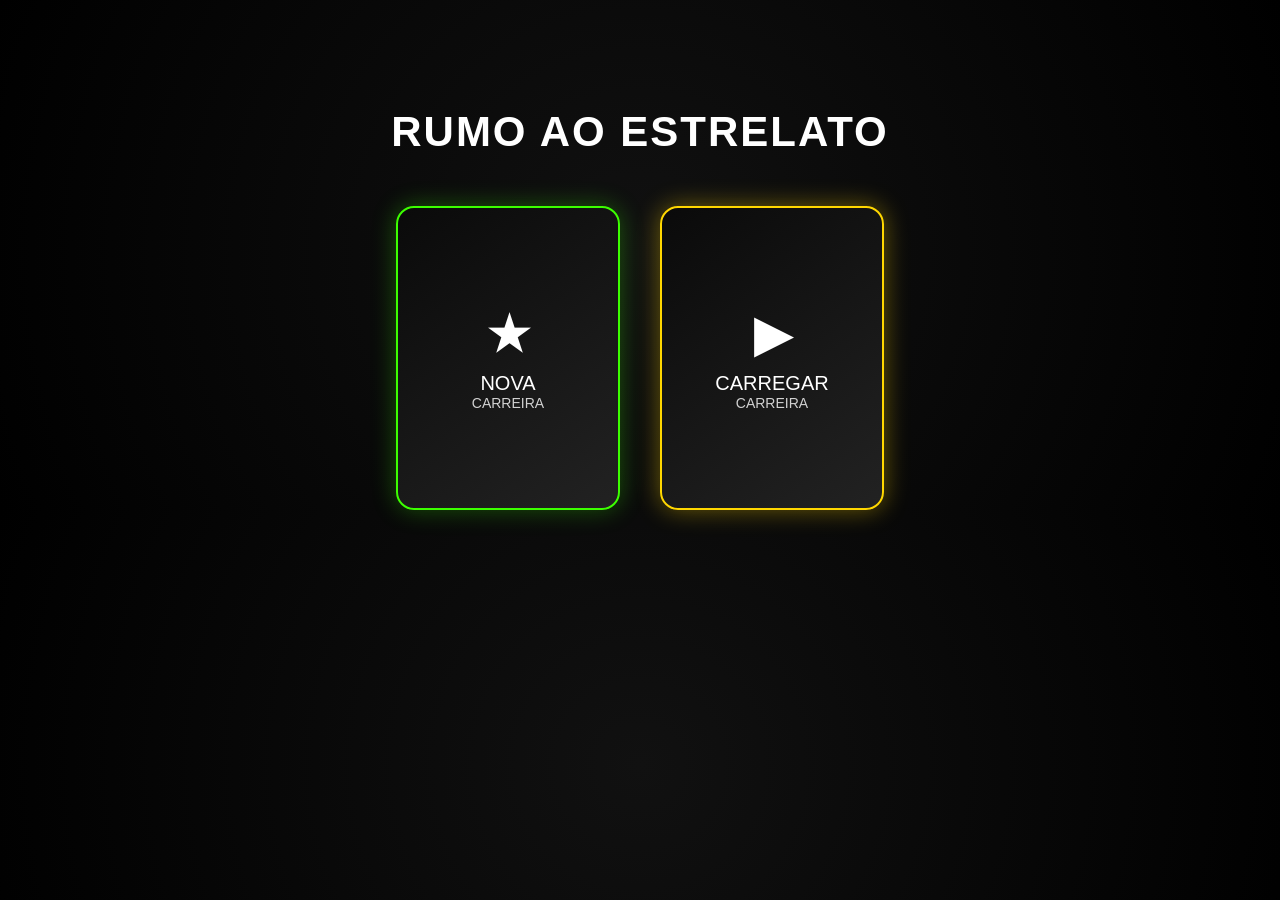
==== index.html @ d9b31e4e "Rename index.js to index.html" ====
<!DOCTYPE html>
<html lang="pt-BR">
<head>
  <meta charset="UTF-8">
  <title>Rumo ao Estrelato</title>
  <link rel="stylesheet" href="style.css">
</head>

<body>
  <div class="container">
    <h1 class="titulo">RUMO AO ESTRELATO</h1>

    <div class="cards">
      <div class="card" onclick="novaCarreira()">
        <div class="overall">★</div>
        <div class="nome">NOVA</div>
        <div class="info">CARREIRA</div>
      </div>

      <div class="card gold" onclick="carregarCarreira()">
        <div class="overall">▶</div>
        <div class="nome">CARREGAR</div>
        <div class="info">CARREIRA</div>
      </div>
    </div>
  </div>

  <script src="script.js"></script>
</body>
</html>
---- style.css ----
body {
  margin: 0;
  font-family: Arial, sans-serif;
  background: radial-gradient(circle, #111, #000);
  color: white;
  text-align: center;
}

.container {
  padding-top: 80px;
}

.titulo {
  font-size: 42px;
  margin-bottom: 50px;
  letter-spacing: 2px;
}

.cards {
  display: flex;
  justify-content: center;
  gap: 40px;
}

.card {
  width: 220px;
  height: 300px;
  border-radius: 18px;
  background: linear-gradient(145deg, #0a0a0a, #222);
  border: 2px solid #3cff00;
  cursor: pointer;
  transition: 0.25s;
  display: flex;
  flex-direction: column;
  justify-content: center;
  align-items: center;
  box-shadow: 0 0 25px rgba(60,255,0,0.3);
}

.card:hover {
  transform: scale(1.07);
  box-shadow: 0 0 40px rgba(60,255,0,0.6);
}

.gold {
  border-color: gold;
  box-shadow: 0 0 25px rgba(255,215,0,0.4);
}

.gold:hover {
  box-shadow: 0 0 40px rgba(255,215,0,0.8);
}

.overall {
  font-size: 48px;
  font-weight: bold;
}

.nome {
  font-size: 20px;
  margin-top: 10px;
}

.info {
  font-size: 14px;
  opacity: 0.8;
}
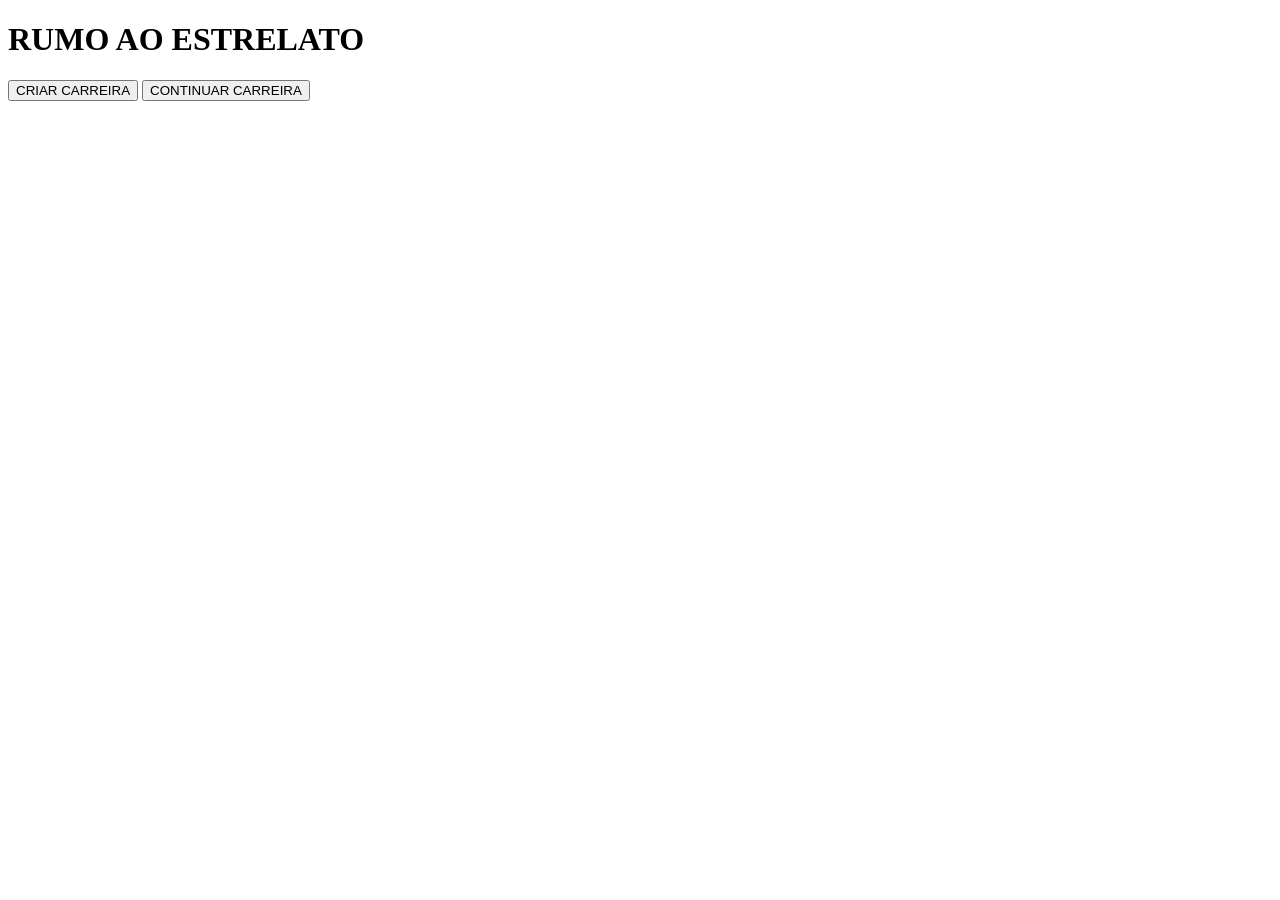
==== commit 1fde81c2: "Update index.html" ====
--- a/index.html
+++ b/index.html
@@ -7,22 +7,19 @@
 </head>
 
 <body>
-  <div class="container">
-    <h1 class="titulo">RUMO AO ESTRELATO</h1>
 
-    <div class="cards">
-      <div class="card" onclick="novaCarreira()">
-        <div class="overall">★</div>
-        <div class="nome">NOVA</div>
-        <div class="info">CARREIRA</div>
-      </div>
+  <div class="overlay"></div>
 
-      <div class="card gold" onclick="carregarCarreira()">
-        <div class="overall">▶</div>
-        <div class="nome">CARREGAR</div>
-        <div class="info">CARREIRA</div>
-      </div>
-    </div>
+  <div class="menu">
+    <h1 class="logo">RUMO AO ESTRELATO</h1>
+
+    <button class="btn" onclick="criarCarreira()">
+      CRIAR CARREIRA
+    </button>
+
+    <button class="btn gold" onclick="continuarCarreira()">
+      CONTINUAR CARREIRA
+    </button>
   </div>
 
   <script src="script.js"></script>
--- a/style.css
+++ b/style.css
@@ -1,67 +1,20 @@
-body {
-  margin: 0;
-  font-family: Arial, sans-serif;
-  background: radial-gradient(circle, #111, #000);
-  color: white;
-  text-align: center;
+.card {
+  position: relative;
+  overflow: hidden;
 }
 
-.container {
-  padding-top: 80px;
+.card::before {
+  content: "";
+  position: absolute;
+  width: 200%;
+  height: 200%;
+  background: linear-gradient(120deg, transparent, rgba(255,255,255,0.15), transparent);
+  transform: rotate(25deg);
+  top: -50%;
+  left: -50%;
+  transition: 0.6s;
 }
 
-.titulo {
-  font-size: 42px;
-  margin-bottom: 50px;
-  letter-spacing: 2px;
+.card:hover::before {
+  left: 100%;
 }
-
-.cards {
-  display: flex;
-  justify-content: center;
-  gap: 40px;
-}
-
-.card {
-  width: 220px;
-  height: 300px;
-  border-radius: 18px;
-  background: linear-gradient(145deg, #0a0a0a, #222);
-  border: 2px solid #3cff00;
-  cursor: pointer;
-  transition: 0.25s;
-  display: flex;
-  flex-direction: column;
-  justify-content: center;
-  align-items: center;
-  box-shadow: 0 0 25px rgba(60,255,0,0.3);
-}
-
-.card:hover {
-  transform: scale(1.07);
-  box-shadow: 0 0 40px rgba(60,255,0,0.6);
-}
-
-.gold {
-  border-color: gold;
-  box-shadow: 0 0 25px rgba(255,215,0,0.4);
-}
-
-.gold:hover {
-  box-shadow: 0 0 40px rgba(255,215,0,0.8);
-}
-
-.overall {
-  font-size: 48px;
-  font-weight: bold;
-}
-
-.nome {
-  font-size: 20px;
-  margin-top: 10px;
-}
-
-.info {
-  font-size: 14px;
-  opacity: 0.8;
-}
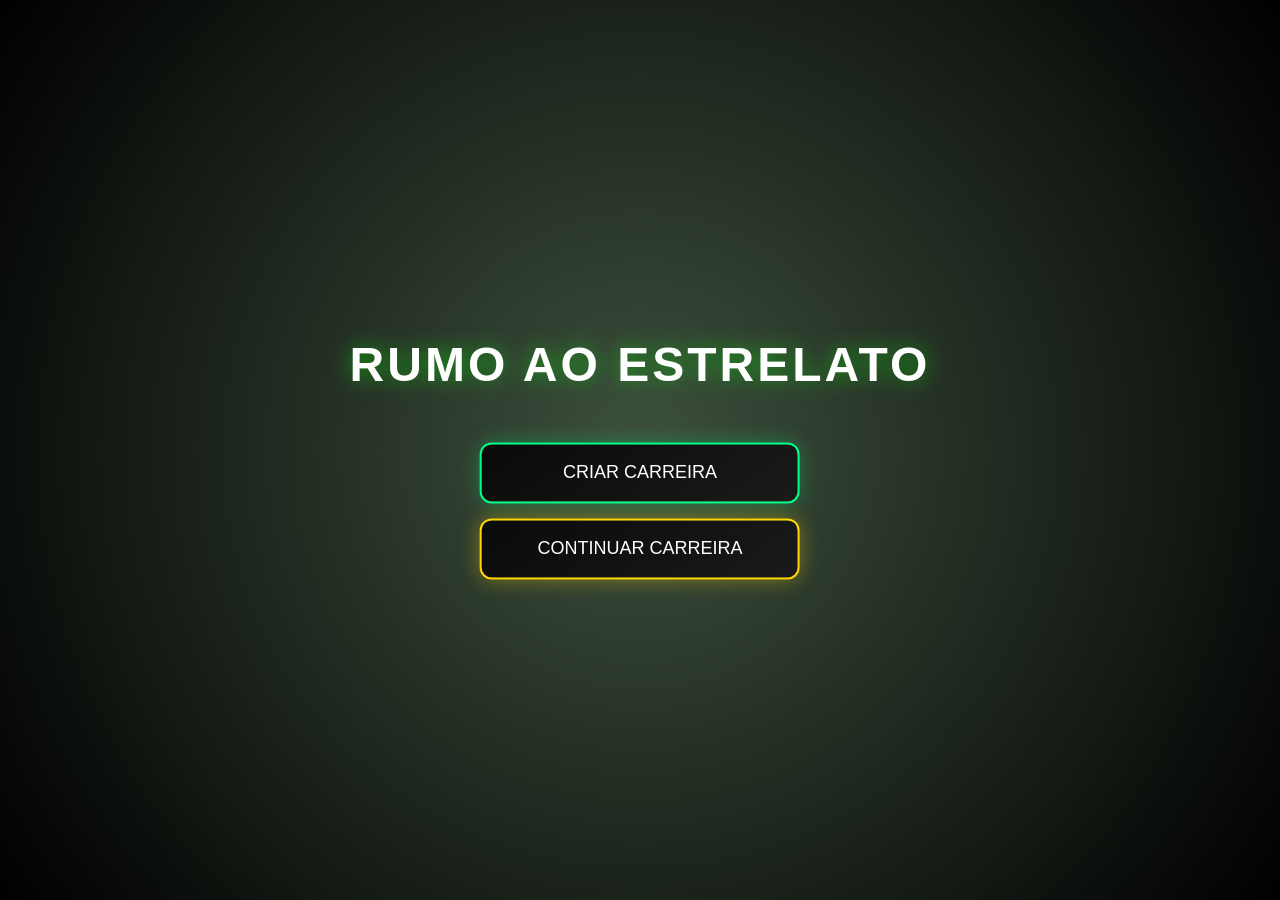
==== commit 2f9828fd: "Update index.html" ====
--- a/index.html
+++ b/index.html
@@ -4,6 +4,7 @@
   <meta charset="UTF-8">
   <title>Rumo ao Estrelato</title>
   <link rel="stylesheet" href="style.css">
+  <link rel="stylesheet" href="modal.css">
 </head>
 
 <body>
@@ -13,7 +14,7 @@
   <div class="menu">
     <h1 class="logo">RUMO AO ESTRELATO</h1>
 
-    <button class="btn" onclick="criarCarreira()">
+    <button class="btn" onclick="abrirCriacao()">
       CRIAR CARREIRA
     </button>
 
@@ -22,6 +23,38 @@
     </button>
   </div>
 
+  <!-- MODAL -->
+  <div id="modalCriar" class="modal">
+    <div class="modal-box">
+      <h2>Criar Jogador</h2>
+
+      <input id="nome" placeholder="Nome">
+      <input id="sobrenome" placeholder="Sobrenome">
+
+      <select id="posicao">
+        <option>Atacante</option>
+        <option>Meia</option>
+        <option>Volante</option>
+        <option>Zagueiro</option>
+        <option>Goleiro</option>
+      </select>
+
+      <select id="continente">
+        <option>América do Sul</option>
+        <option>Europa</option>
+        <option>África</option>
+        <option>Ásia</option>
+        <option>América do Norte</option>
+      </select>
+
+      <input id="pais" placeholder="País">
+
+      <button class="btn" onclick="criarJogador()">CONFIRMAR</button>
+      <button class="btn gold" onclick="fecharCriacao()">CANCELAR</button>
+    </div>
+  </div>
+
   <script src="script.js"></script>
+  <script src="modal.js"></script>
 </body>
 </html>
--- a/style.css
+++ b/style.css
@@ -1,20 +1,62 @@
-.card {
-  position: relative;
-  overflow: hidden;
+body {
+  margin: 0;
+  font-family: Arial, sans-serif;
+  height: 100vh;
+  background:
+    radial-gradient(circle at center, rgba(0,120,0,0.4), black),
+    url("https://images.unsplash.com/photo-1508098682722-e99c43a406b2?q=80&w=1600");
+  background-size: cover;
+  background-position: center;
+  color: white;
 }
 
-.card::before {
-  content: "";
-  position: absolute;
-  width: 200%;
-  height: 200%;
-  background: linear-gradient(120deg, transparent, rgba(255,255,255,0.15), transparent);
-  transform: rotate(25deg);
-  top: -50%;
-  left: -50%;
-  transition: 0.6s;
+.overlay {
+  position: fixed;
+  width: 100%;
+  height: 100%;
+  background: rgba(0,0,0,0.6);
 }
 
-.card:hover::before {
-  left: 100%;
+.menu {
+  position: absolute;
+  top: 50%;
+  left: 50%;
+  transform: translate(-50%, -50%);
+  text-align: center;
 }
+
+.logo {
+  font-size: 48px;
+  letter-spacing: 3px;
+  margin-bottom: 50px;
+  text-shadow: 0 0 20px rgba(0,255,0,0.5);
+}
+
+.btn {
+  display: block;
+  width: 320px;
+  margin: 15px auto;
+  padding: 18px;
+  font-size: 18px;
+  border-radius: 12px;
+  border: 2px solid #00ff88;
+  background: linear-gradient(145deg, #0a0a0a, #1a1a1a);
+  color: white;
+  cursor: pointer;
+  transition: 0.25s;
+  box-shadow: 0 0 20px rgba(0,255,136,0.3);
+}
+
+.btn:hover {
+  transform: scale(1.05);
+  box-shadow: 0 0 30px rgba(0,255,136,0.7);
+}
+
+.gold {
+  border-color: gold;
+  box-shadow: 0 0 20px rgba(255,215,0,0.4);
+}
+
+.gold:hover {
+  box-shadow: 0 0 35px rgba(255,215,0,0.9);
+}
--- a/modal.css
+++ b/modal.css
@@ -0,0 +1,30 @@
+.modal {
+  display: none;
+  position: fixed;
+  width: 100%;
+  height: 100%;
+  background: rgba(0,0,0,0.7);
+  top: 0;
+  left: 0;
+}
+
+.modal-box {
+  background: #111;
+  width: 320px;
+  padding: 25px;
+  border-radius: 12px;
+  margin: 10% auto;
+  text-align: center;
+  box-shadow: 0 0 25px rgba(0,255,100,0.4);
+}
+
+.modal input,
+.modal select {
+  width: 100%;
+  padding: 10px;
+  margin: 8px 0;
+  border-radius: 6px;
+  border: none;
+  background: #222;
+  color: white;
+}
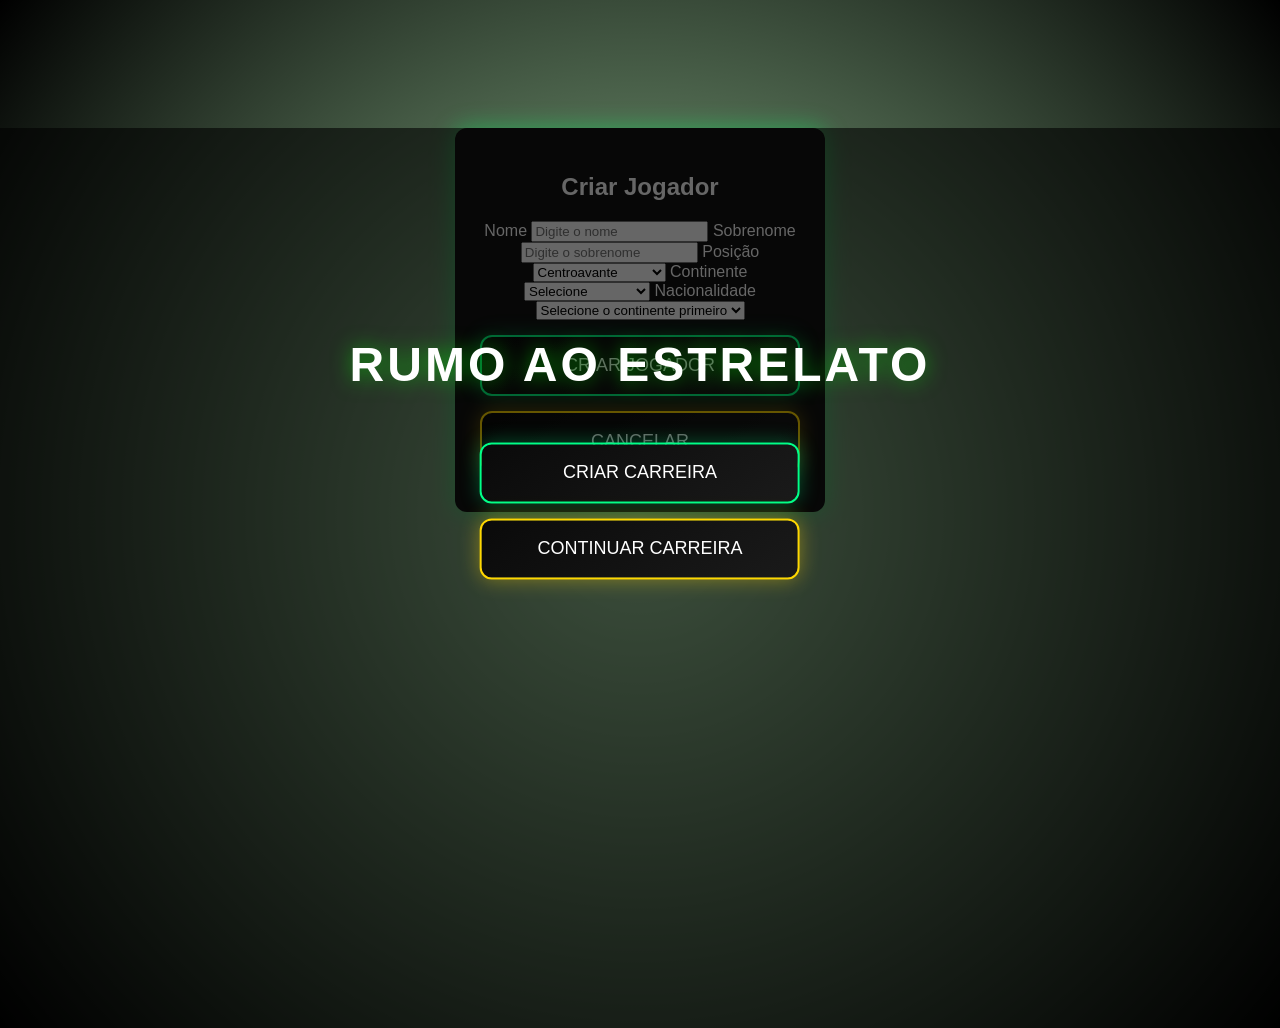
==== commit 0418e1b6: "Update index.html" ====
--- a/index.html
+++ b/index.html
@@ -23,36 +23,52 @@
     </button>
   </div>
 
-  <!-- MODAL -->
-  <div id="modalCriar" class="modal">
-    <div class="modal-box">
-      <h2>Criar Jogador</h2>
+  <div class="modal-box">
+  <h2>Criar Jogador</h2>
 
-      <input id="nome" placeholder="Nome">
-      <input id="sobrenome" placeholder="Sobrenome">
+  <label>Nome</label>
+  <input id="nome" placeholder="Digite o nome">
 
-      <select id="posicao">
-        <option>Atacante</option>
-        <option>Meia</option>
-        <option>Volante</option>
-        <option>Zagueiro</option>
-        <option>Goleiro</option>
-      </select>
+  <label>Sobrenome</label>
+  <input id="sobrenome" placeholder="Digite o sobrenome">
 
-      <select id="continente">
-        <option>América do Sul</option>
-        <option>Europa</option>
-        <option>África</option>
-        <option>Ásia</option>
-        <option>América do Norte</option>
-      </select>
+  <label>Posição</label>
+  <select id="posicao">
+    <option>Centroavante</option>
+    <option>Extremo Esquerdo</option>
+    <option>Extremo Direito</option>
+    <option>Meia Ofensivo</option>
+    <option>Meia Central</option>
+    <option>Volante</option>
+    <option>Lateral Direito</option>
+    <option>Lateral Esquerdo</option>
+    <option>Zagueiro Central</option>
+    <option>Goleiro</option>
+  </select>
 
-      <input id="pais" placeholder="País">
+  <label>Continente</label>
+  <select id="continente" onchange="atualizarPaises()">
+    <option value="">Selecione</option>
+    <option value="america_sul">América do Sul</option>
+    <option value="europa">Europa</option>
+    <option value="africa">África</option>
+    <option value="asia">Ásia</option>
+    <option value="america_norte">América do Norte</option>
+  </select>
 
-      <button class="btn" onclick="criarJogador()">CONFIRMAR</button>
-      <button class="btn gold" onclick="fecharCriacao()">CANCELAR</button>
-    </div>
-  </div>
+  <label>Nacionalidade</label>
+  <select id="pais">
+    <option value="">Selecione o continente primeiro</option>
+  </select>
+
+  <button class="btn" onclick="criarJogador()">
+    CRIAR JOGADOR
+  </button>
+
+  <button class="btn gold" onclick="fecharCriacao()">
+    CANCELAR
+  </button>
+</div>
 
   <script src="script.js"></script>
   <script src="modal.js"></script>
--- a/modal.css
+++ b/modal.css
@@ -28,3 +28,7 @@
   background: #222;
   color: white;
 }
+.modal select {
+  appearance: none;
+  cursor: pointer;
+}
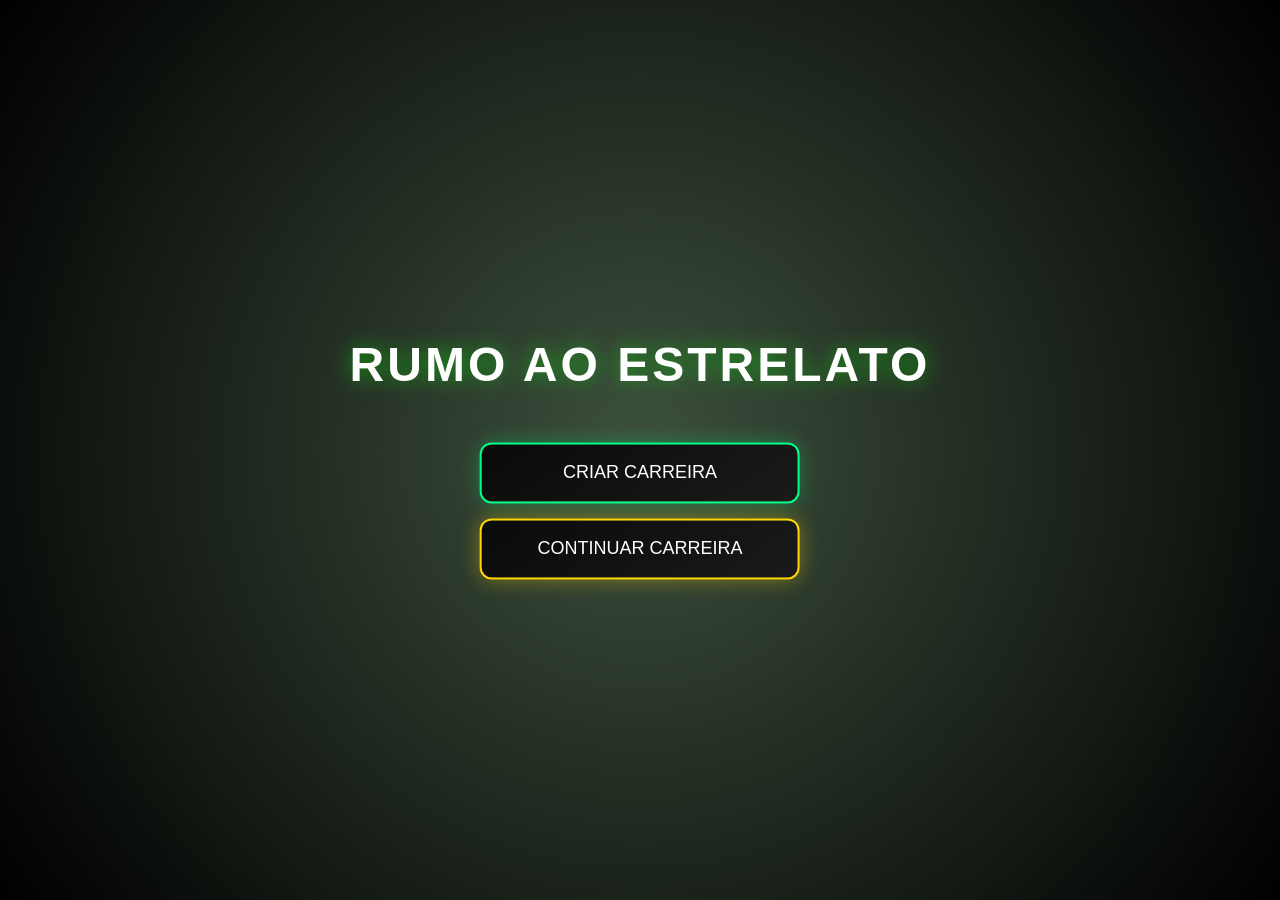
==== commit c2474919: "Update index.html" ====
--- a/index.html
+++ b/index.html
@@ -23,51 +23,54 @@
     </button>
   </div>
 
+ <!-- MODAL -->
+<div id="modalCriar" class="modal">
   <div class="modal-box">
-  <h2>Criar Jogador</h2>
+    <h2>Criar Jogador</h2>
 
-  <label>Nome</label>
-  <input id="nome" placeholder="Digite o nome">
+    <label>Nome</label>
+    <input id="nome" placeholder="Digite o nome">
 
-  <label>Sobrenome</label>
-  <input id="sobrenome" placeholder="Digite o sobrenome">
+    <label>Sobrenome</label>
+    <input id="sobrenome" placeholder="Digite o sobrenome">
 
-  <label>Posição</label>
-  <select id="posicao">
-    <option>Centroavante</option>
-    <option>Extremo Esquerdo</option>
-    <option>Extremo Direito</option>
-    <option>Meia Ofensivo</option>
-    <option>Meia Central</option>
-    <option>Volante</option>
-    <option>Lateral Direito</option>
-    <option>Lateral Esquerdo</option>
-    <option>Zagueiro Central</option>
-    <option>Goleiro</option>
-  </select>
+    <label>Posição</label>
+    <select id="posicao">
+      <option>Centroavante</option>
+      <option>Extremo Esquerdo</option>
+      <option>Extremo Direito</option>
+      <option>Meia Ofensivo</option>
+      <option>Meia Central</option>
+      <option>Volante</option>
+      <option>Lateral Direito</option>
+      <option>Lateral Esquerdo</option>
+      <option>Zagueiro Central</option>
+      <option>Goleiro</option>
+    </select>
 
-  <label>Continente</label>
-  <select id="continente" onchange="atualizarPaises()">
-    <option value="">Selecione</option>
-    <option value="america_sul">América do Sul</option>
-    <option value="europa">Europa</option>
-    <option value="africa">África</option>
-    <option value="asia">Ásia</option>
-    <option value="america_norte">América do Norte</option>
-  </select>
+    <label>Continente</label>
+    <select id="continente" onchange="atualizarPaises()">
+      <option value="">Selecione</option>
+      <option value="america_sul">América do Sul</option>
+      <option value="europa">Europa</option>
+      <option value="africa">África</option>
+      <option value="asia">Ásia</option>
+      <option value="america_norte">América do Norte</option>
+    </select>
 
-  <label>Nacionalidade</label>
-  <select id="pais">
-    <option value="">Selecione o continente primeiro</option>
-  </select>
+    <label>Nacionalidade</label>
+    <select id="pais">
+      <option value="">Selecione o continente primeiro</option>
+    </select>
 
-  <button class="btn" onclick="criarJogador()">
-    CRIAR JOGADOR
-  </button>
+    <button class="btn" onclick="criarJogador()">
+      CRIAR JOGADOR
+    </button>
 
-  <button class="btn gold" onclick="fecharCriacao()">
-    CANCELAR
-  </button>
+    <button class="btn gold" onclick="fecharCriacao()">
+      CANCELAR
+    </button>
+  </div>
 </div>
 
   <script src="script.js"></script>
--- a/modal.css
+++ b/modal.css
@@ -8,16 +8,17 @@
   left: 0;
 }
 
-.modal-box {
-  background: #111;
-  width: 320px;
-  padding: 25px;
-  border-radius: 12px;
-  margin: 10% auto;
-  text-align: center;
-  box-shadow: 0 0 25px rgba(0,255,100,0.4);
+.modal-box label {
+  display: block;
+  text-align: left;
+  margin-top: 12px;
+  font-size: 14px;
+  opacity: 0.8;
 }
 
+.modal-box button {
+  margin-top: 15px;
+}
 .modal input,
 .modal select {
   width: 100%;
